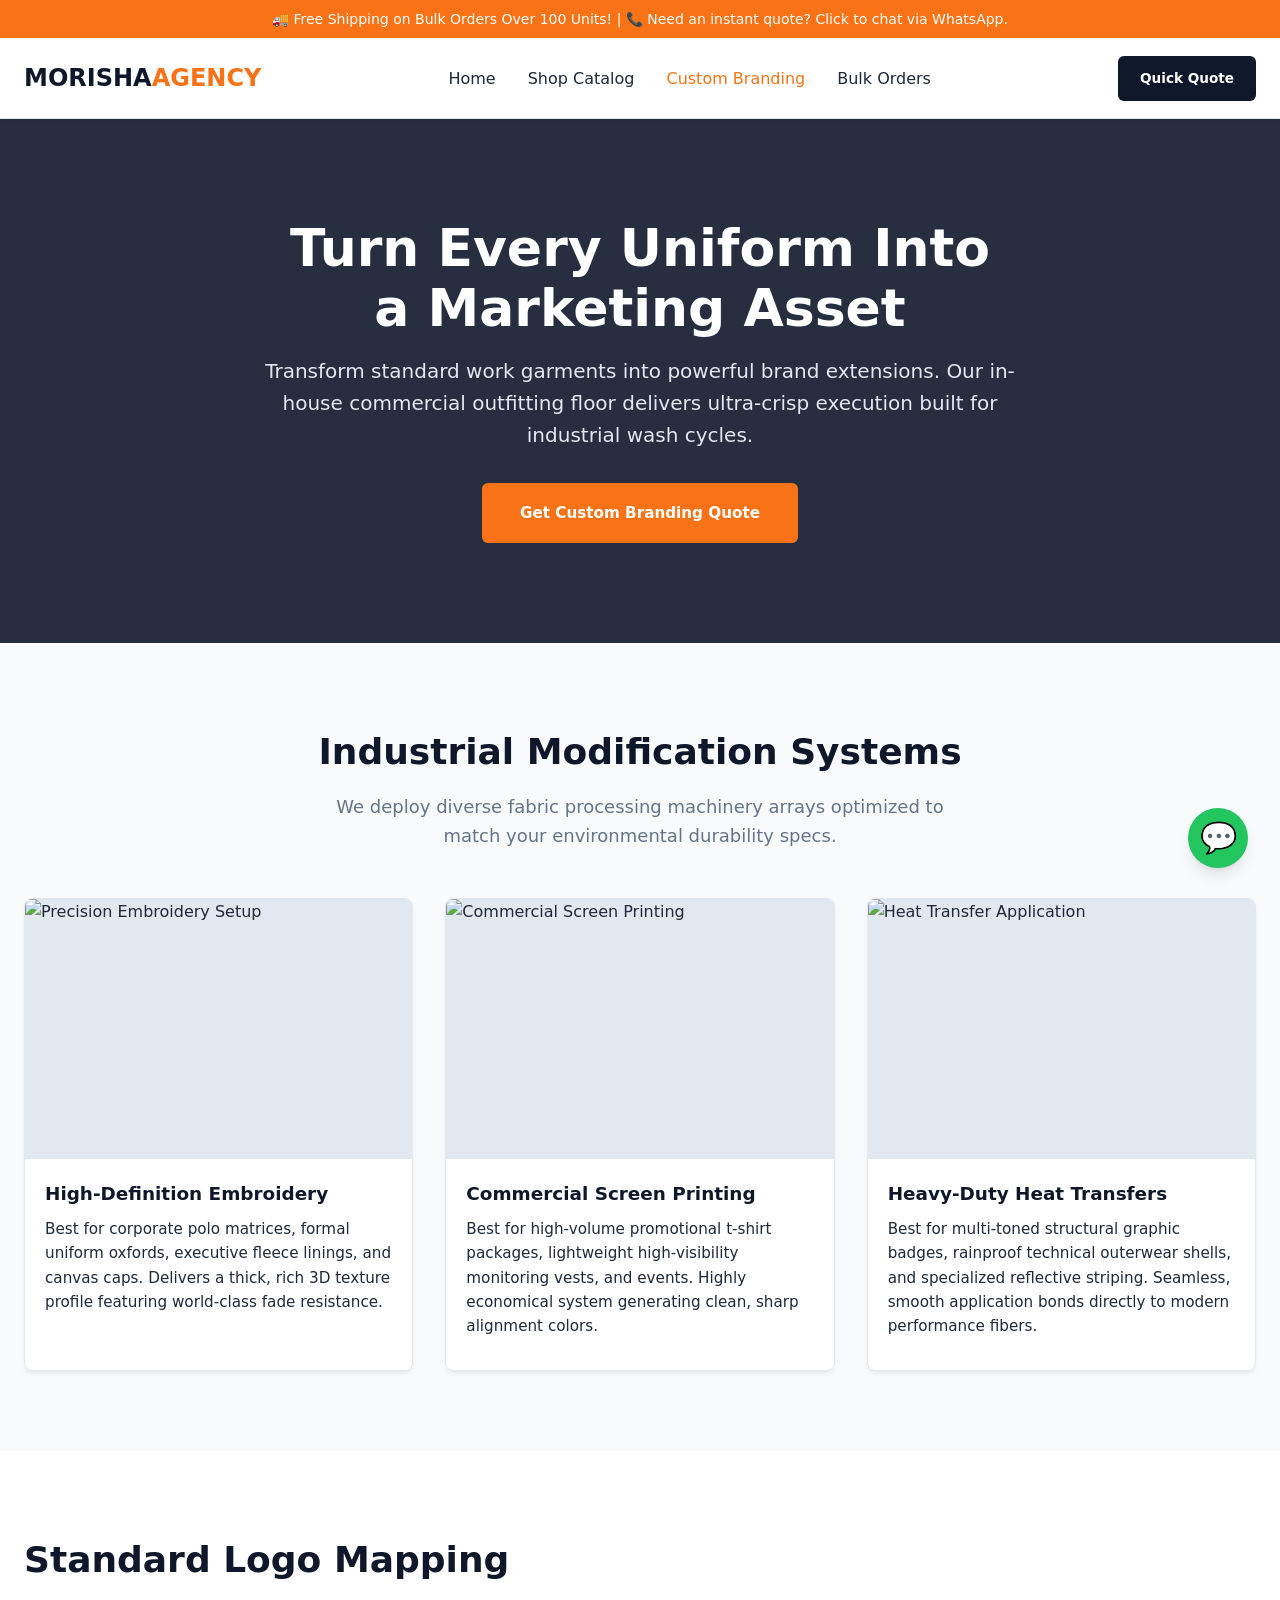
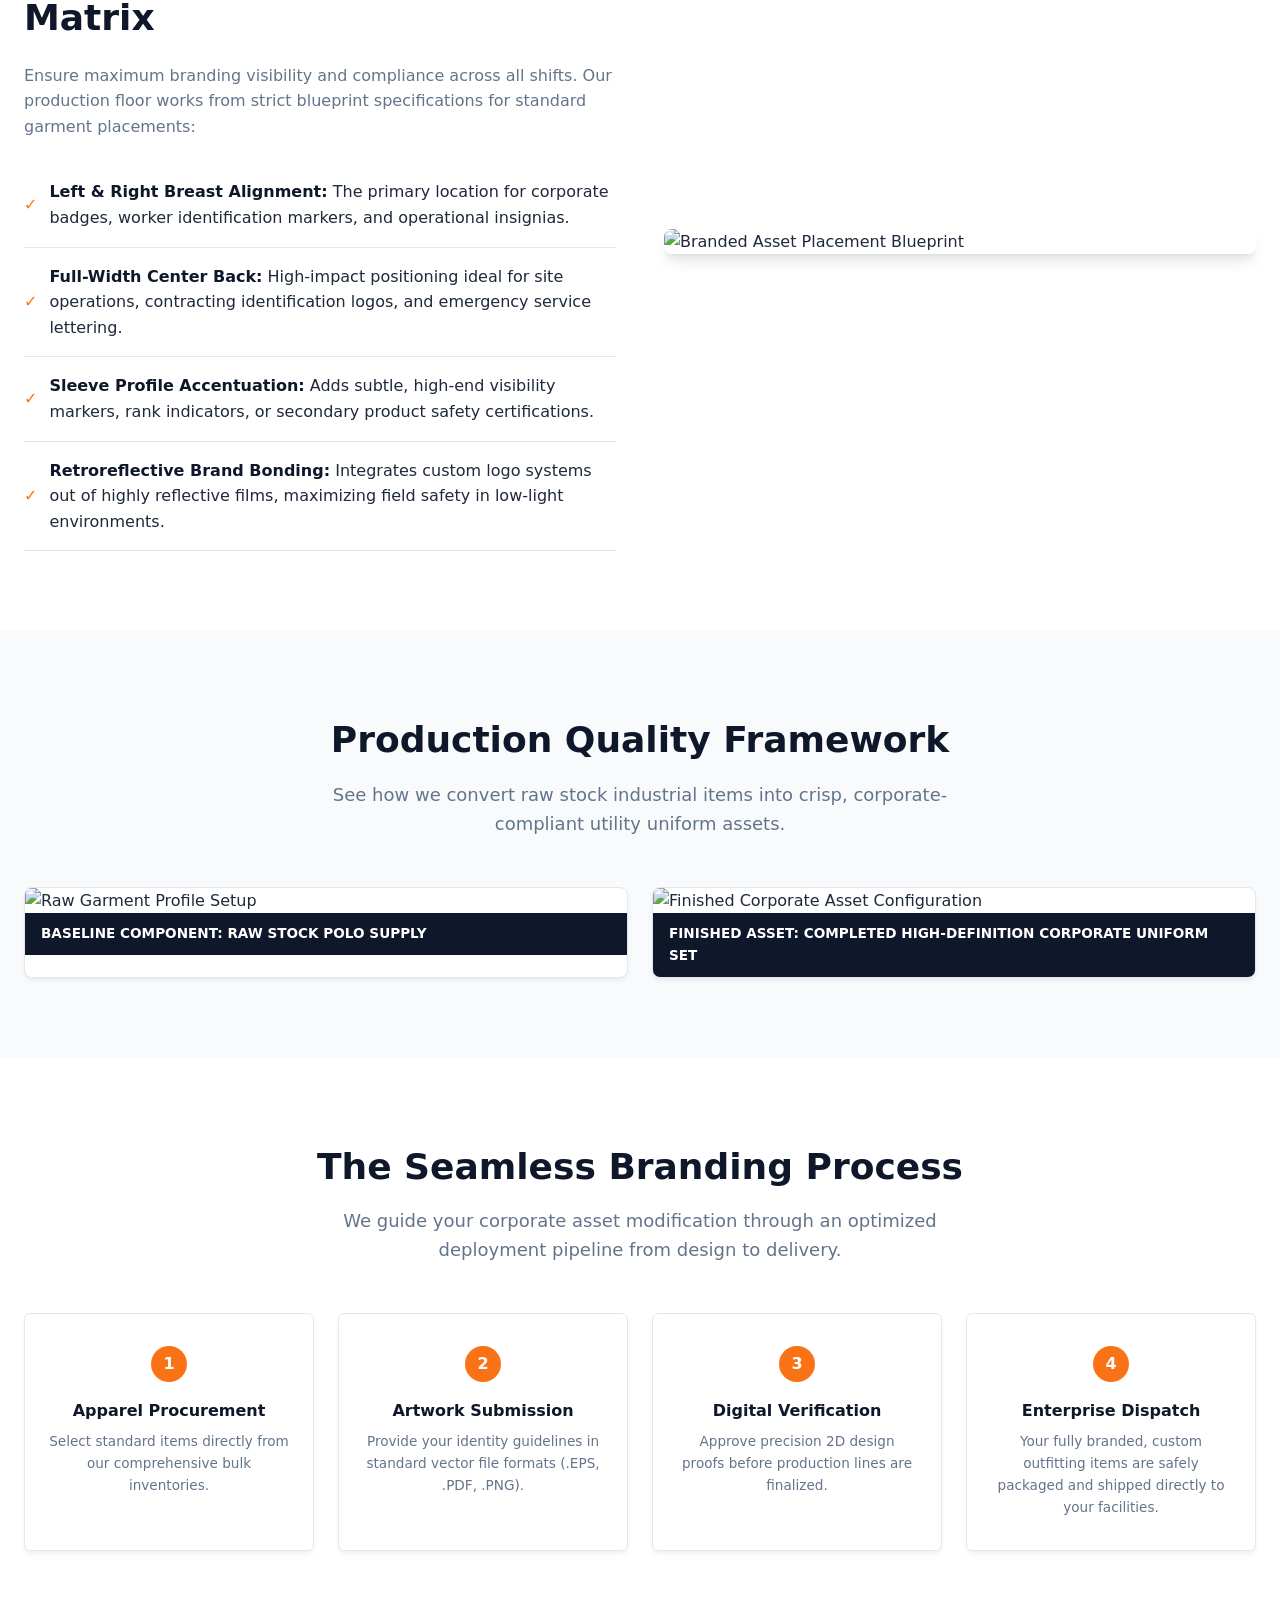
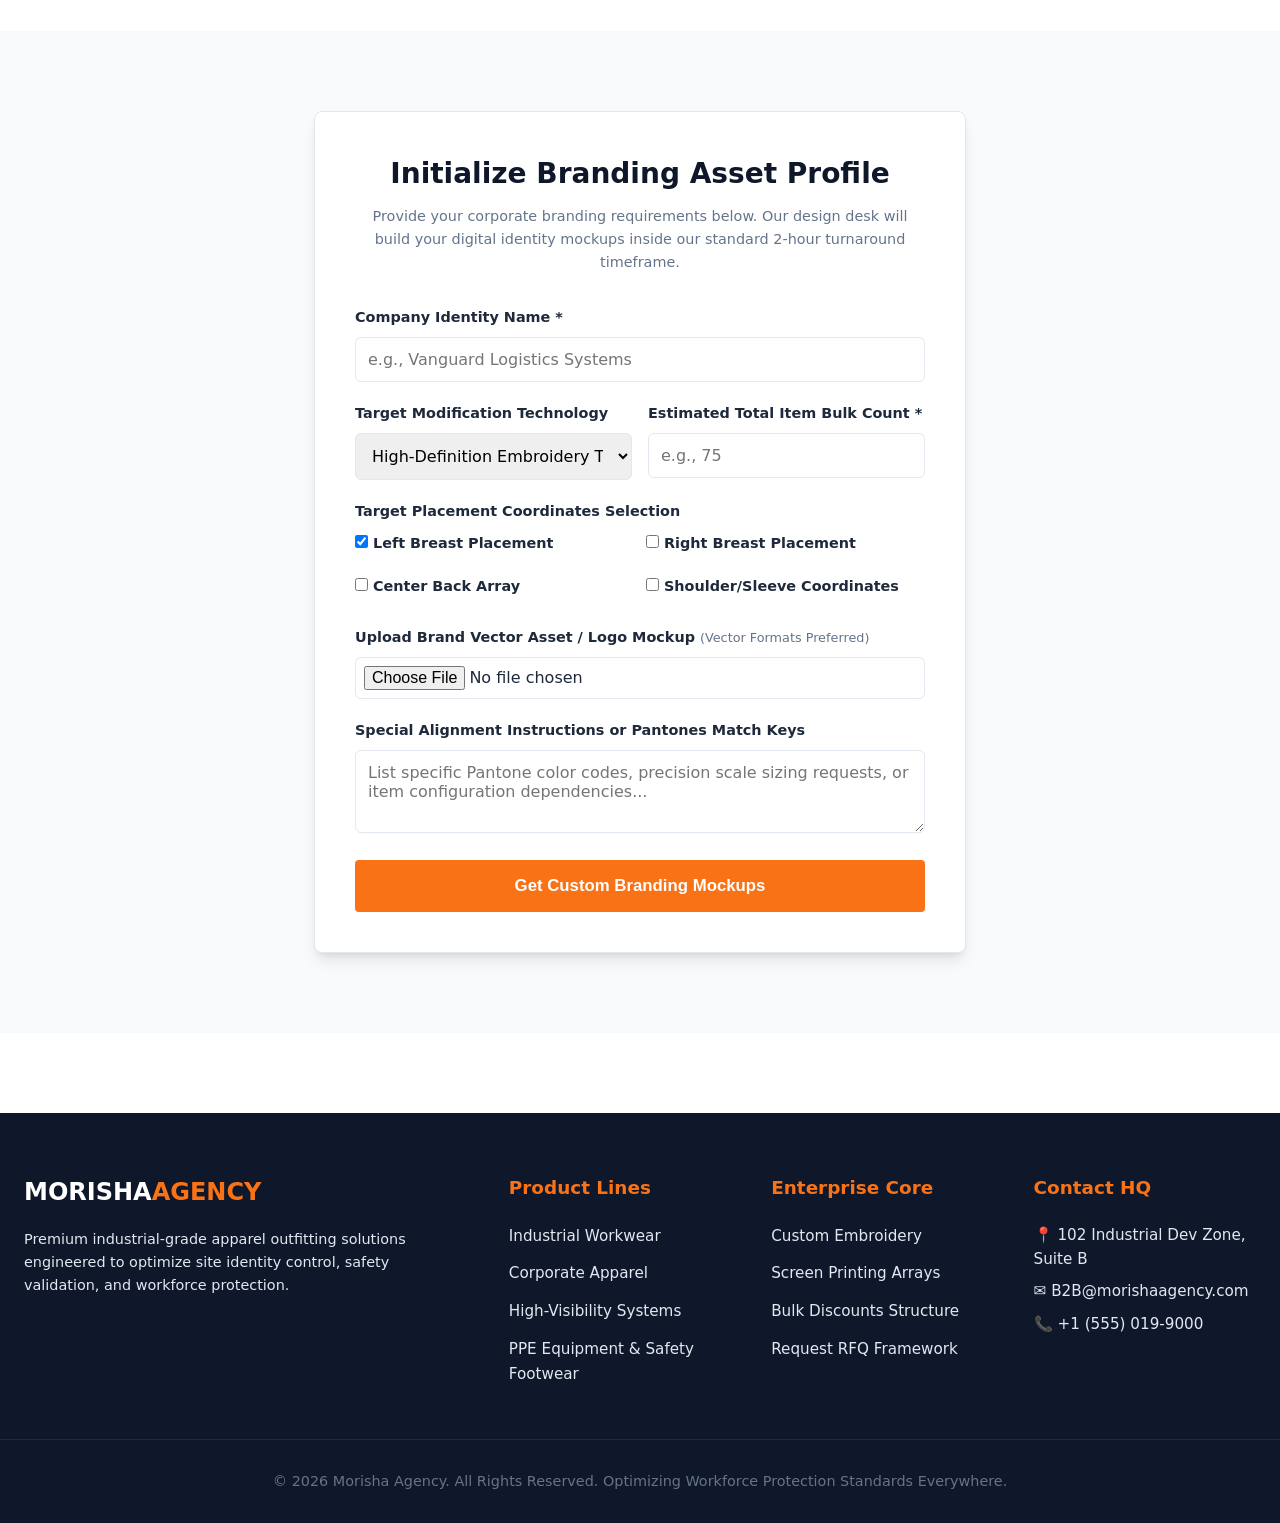
==== branding.html @ 315837c1 "first commit" ====
<!DOCTYPE html>
<html lang="en">
<head>
    <meta charset="UTF-8">
    <meta name="viewport" content="width=device-width, initial-scale=1.0">
    <title>Custom Corporate Branding & Embroidery | Morisha Agency</title>
    <!-- Link to the Master Stylesheet -->
    <link rel="stylesheet" href="style.css">
    <!-- Inline page-specific design layout extensions -->
    <style>
        .branding-hero {
            background: linear-gradient(rgba(15, 23, 42, 0.9), rgba(15, 23, 42, 0.9)), url('https://images.unsplash.com/photo-1618005182384-a83a8bd57fbe?q=80&w=1200') no-repeat center center/cover;
            color: var(--white);
            padding: 100px 0;
            text-align: center;
        }
        .process-flow {
            display: grid;
            grid-template-columns: repeat(4, 1fr);
            gap: 24px;
            margin-top: 40px;
            position: relative;
        }
        .process-step {
            background: var(--white);
            border: 1px solid var(--border-gray);
            padding: 32px 24px;
            border-radius: 6px;
            text-align: center;
            box-shadow: var(--shadow);
            position: relative;
        }
        .step-number {
            background-color: var(--orange);
            color: var(--white);
            width: 36px;
            height: 36px;
            border-radius: 50%;
            display: inline-flex;
            align-items: center;
            justify-content: center;
            font-weight: 700;
            margin-bottom: 16px;
        }
        .placement-grid {
            display: grid;
            grid-template-columns: 1fr 1fr;
            gap: 48px;
            align-items: center;
        }
        .placement-list {
            list-style: none;
        }
        .placement-list li {
            padding: 16px 0;
            border-bottom: 1px solid var(--border-gray);
            display: flex;
            align-items: center;
            gap: 12px;
        }
        .placement-list strong {
            color: var(--navy);
        }
        .check-icon {
            color: var(--orange);
            font-weight: bold;
        }
        .portfolio-grid {
            display: grid;
            grid-template-columns: repeat(2, 1fr);
            gap: 24px;
        }
        .portfolio-item {
            border: 1px solid var(--border-gray);
            border-radius: 8px;
            overflow: hidden;
            background: var(--white);
            box-shadow: var(--shadow);
        }
        .portfolio-label {
            background-color: var(--navy);
            color: var(--white);
            padding: 10px 16px;
            font-size: 0.85rem;
            font-weight: 600;
            text-transform: uppercase;
        }
        @media (max-width: 968px) {
            .process-flow { grid-template-columns: repeat(2, 1fr); }
            .placement-grid { grid-template-columns: 1fr; gap: 32px; }
            .portfolio-grid { grid-template-columns: 1fr; }
        }
        @media (max-width: 640px) {
            .process-flow { grid-template-columns: 1fr; }
        }
    </style>
</head>
<body>

    <!-- Global Announcement Banner -->
    <div class="announcement-bar">
        🚚 Free Shipping on Bulk Orders Over 100 Units! | 📞 Need an instant quote? Click to chat via WhatsApp.
    </div>

    <!-- Global Sticky Navigation Header -->
    <header class="main-header">
        <div class="container header-container">
            <a href="index.html" class="logo">MORISHA<span>AGENCY</span></a>
            <nav>
                <ul class="nav-links">
                    <li><a href="index.html">Home</a></li>
                    <li><a href="shop.html">Shop Catalog</a></li>
                    <li><a href="branding.html" class="active">Custom Branding</a></li>
                    <li><a href="contact.html">Bulk Orders</a></li>
                </ul>
            </nav>
            <div class="header-actions">
                <a href="contact.html" class="btn btn-primary" style="padding: 10px 20px; font-size: 0.85rem;">Quick Quote</a>
            </div>
        </div>
    </header>

    <!-- Hero Showcase Block -->
    <section class="branding-hero">
        <div class="container" style="max-width: 800px;">
            <h1 style="font-size: 3.25rem; font-weight: 800; line-height: 1.15; margin-bottom: 16px;">Turn Every Uniform Into a Marketing Asset</h1>
            <p style="font-size: 1.25rem; color: var(--border-gray); margin-bottom: 32px;">Transform standard work garments into powerful brand extensions. Our in-house commercial outfitting floor delivers ultra-crisp execution built for industrial wash cycles.</p>
            <a href="#branding-form-section" class="btn btn-accent" style="padding: 16px 36px;">Get Custom Branding Quote</a>
        </div>
    </section>

    <!-- Core Technologies Overview -->
    <section class="section-padding" style="background-color: var(--light-gray);">
        <div class="container">
            <h2 class="section-title">Industrial Modification Systems</h2>
            <p class="section-subtitle">We deploy diverse fabric processing machinery arrays optimized to match your environmental durability specs.</p>
            
            <div class="grid-3">
                <!-- System 1: Embroidery -->
                <div class="card">
                    <div class="card-img"><img src="https://images.unsplash.com/photo-1613243555988-441166d4d6fd?q=80&w=400" alt="Precision Embroidery Setup"></div>
                    <div class="card-body">
                        <h3 class="card-title">High-Definition Embroidery</h3>
                        <p class="card-meta" style="font-size: 0.95rem; line-height: 1.6; color: var(--text-dark);">Best for corporate polo matrices, formal uniform oxfords, executive fleece linings, and canvas caps. Delivers a thick, rich 3D texture profile featuring world-class fade resistance.</p>
                    </div>
                </div>

                <!-- System 2: Screen Printing -->
                <div class="card">
                    <div class="card-img"><img src="https://images.unsplash.com/photo-1562157873-818bc0726f68?q=80&w=400" alt="Commercial Screen Printing"></div>
                    <div class="card-body">
                        <h3 class="card-title">Commercial Screen Printing</h3>
                        <p class="card-meta" style="font-size: 0.95rem; line-height: 1.6; color: var(--text-dark);">Best for high-volume promotional t-shirt packages, lightweight high-visibility monitoring vests, and events. Highly economical system generating clean, sharp alignment colors.</p>
                    </div>
                </div>

                <!-- System 3: Heat Transfer -->
                <div class="card">
                    <div class="card-img"><img src="https://images.unsplash.com/photo-1504307651254-35680f356dfd?q=80&w=400" alt="Heat Transfer Application"></div>
                    <div class="card-body">
                        <h3 class="card-title">Heavy-Duty Heat Transfers</h3>
                        <p class="card-meta" style="font-size: 0.95rem; line-height: 1.6; color: var(--text-dark);">Best for multi-toned structural graphic badges, rainproof technical outerwear shells, and specialized reflective striping. Seamless, smooth application bonds directly to modern performance fibers.</p>
                    </div>
                </div>
            </div>
        </div>
    </section>

    <!-- Mapping Placement & Configurations Section -->
    <section class="section-padding">
        <div class="container placement-grid">
            <div>
                <h2 class="section-title" style="text-align: left; margin-bottom: 16px;">Standard Logo Mapping Matrix</h2>
                <p style="color: var(--text-muted); margin-bottom: 24px;">Ensure maximum branding visibility and compliance across all shifts. Our production floor works from strict blueprint specifications for standard garment placements:</p>
                <ul class="placement-list">
                    <li><span class="check-icon">✓</span> <div><strong>Left & Right Breast Alignment:</strong> The primary location for corporate badges, worker identification markers, and operational insignias.</div></li>
                    <li><span class="check-icon">✓</span> <div><strong>Full-Width Center Back:</strong> High-impact positioning ideal for site operations, contracting identification logos, and emergency service lettering.</div></li>
                    <li><span class="check-icon">✓</span> <div><strong>Sleeve Profile Accentuation:</strong> Adds subtle, high-end visibility markers, rank indicators, or secondary product safety certifications.</div></li>
                    <li><span class="check-icon">✓</span> <div><strong>Retroreflective Brand Bonding:</strong> Integrates custom logo systems out of highly reflective films, maximizing field safety in low-light environments.</div></li>
                </ul>
            </div>
            <div>
                <img src="https://images.unsplash.com/photo-1581092160607-ee22621dd758?q=80&w=600" alt="Branded Asset Placement Blueprint" style="border-radius: 8px; box-shadow: var(--shadow-lg);">
            </div>
        </div>
    </section>

    <!-- Before & After Quality Proof Section -->
    <section class="section-padding" style="background-color: var(--light-gray);">
        <div class="container">
            <h2 class="section-title">Production Quality Framework</h2>
            <p class="section-subtitle">See how we convert raw stock industrial items into crisp, corporate-compliant utility uniform assets.</p>
            
            <div class="portfolio-grid">
                <!-- Asset Set 1 -->
                <div class="portfolio-item">
                    <img src="https://images.unsplash.com/photo-1581655353564-df123a1eb820?q=80&w=600" alt="Raw Garment Profile Setup">
                    <div class="portfolio-label">Baseline Component: Raw Stock Polo Supply</div>
                </div>
                <!-- Asset Set 2 -->
                <div class="portfolio-item">
                    <img src="https://images.unsplash.com/photo-1486406146926-c627a92ad1ab?q=80&w=600" alt="Finished Corporate Asset Configuration">
                    <div class="portfolio-label">Finished Asset: Completed High-Definition Corporate Uniform Set</div>
                </div>
            </div>
        </div>
    </section>

    <!-- Interactive Linear Processing Roadmap Section -->
    <section class="section-padding">
        <div class="container">
            <h2 class="section-title">The Seamless Branding Process</h2>
            <p class="section-subtitle">We guide your corporate asset modification through an optimized deployment pipeline from design to delivery.</p>
            
            <div class="process-flow">
                <div class="process-step">
                    <div class="step-number">1</div>
                    <h4 style="color: var(--navy); margin-bottom: 8px; font-weight:700;">Apparel Procurement</h4>
                    <p style="font-size:0.85rem; color: var(--text-muted);">Select standard items directly from our comprehensive bulk inventories.</p>
                </div>
                <div class="process-step">
                    <div class="step-number">2</div>
                    <h4 style="color: var(--navy); margin-bottom: 8px; font-weight:700;">Artwork Submission</h4>
                    <p style="font-size:0.85rem; color: var(--text-muted);">Provide your identity guidelines in standard vector file formats (.EPS, .PDF, .PNG).</p>
                </div>
                <div class="process-step">
                    <div class="step-number">3</div>
                    <h4 style="color: var(--navy); margin-bottom: 8px; font-weight:700;">Digital Verification</h4>
                    <p style="font-size:0.85rem; color: var(--text-muted);">Approve precision 2D design proofs before production lines are finalized.</p>
                </div>
                <div class="process-step">
                    <div class="step-number">4</div>
                    <h4 style="color: var(--navy); margin-bottom: 8px; font-weight:700;">Enterprise Dispatch</h4>
                    <p style="font-size:0.85rem; color: var(--text-muted);">Your fully branded, custom outfitting items are safely packaged and shipped directly to your facilities.</p>
                </div>
            </div>
        </div>
    </section>

    <!-- Dedicated Graphics Inbound Form Component Block -->
    <section class="section-padding" id="branding-form-section" style="background-color: var(--light-gray);">
        <div class="container" style="max-width: 700px;">
            <div class="form-card">
                <h2 style="font-size: 1.75rem; color: var(--navy); font-weight: 700; text-align: center; margin-bottom: 8px;">Initialize Branding Asset Profile</h2>
                <p style="color: var(--text-muted); text-align: center; font-size: 0.9rem; margin-bottom: 32px;">Provide your corporate branding requirements below. Our design desk will build your digital identity mockups inside our standard 2-hour turnaround timeframe.</p>
                
                <form action="#" method="POST" onsubmit="event.preventDefault(); alert('Graphics Profile Initialized successfully. Digital layout mockups will arrive via email within 2 hours.');">
                    <div class="form-group">
                        <label>Company Identity Name *</label>
                        <input type="text" class="form-control" placeholder="e.g., Vanguard Logistics Systems" required>
                    </div>
                    
                    <div class="grid-2" style="gap: 16px;">
                        <div class="form-group">
                            <label>Target Modification Technology</label>
                            <select class="form-control">
                                <option>High-Definition Embroidery Threading</option>
                                <option>Commercial Ink Silkscreen Arrays</option>
                                <option>Heavy-Duty Heat Transfer Film Sheets</option>
                                <option>Not Sure - Request Expert Asset Review</option>
                            </select>
                        </div>
                        <div class="form-group">
                            <label>Estimated Total Item Bulk Count *</label>
                            <input type="number" class="form-control" placeholder="e.g., 75" min="10" required>
                        </div>
                    </div>

                    <div class="form-group">
                        <label>Target Placement Coordinates Selection</label>
                        <div class="checkbox-grid" style="margin-top: 8px;">
                            <label><input type="checkbox" checked> Left Breast Placement</label>
                            <label><input type="checkbox"> Right Breast Placement</label>
                            <label><input type="checkbox"> Center Back Array</label>
                            <label><input type="checkbox"> Shoulder/Sleeve Coordinates</label>
                        </div>
                    </div>

                    <div class="form-group">
                        <label>Upload Brand Vector Asset / Logo Mockup <span style="font-weight:normal; color: var(--text-muted); font-size: 0.8rem;">(Vector Formats Preferred)</span></label>
                        <input type="file" class="form-control" style="background-color: var(--white); padding: 8px;">
                    </div>

                    <div class="form-group">
                        <label>Special Alignment Instructions or Pantones Match Keys</label>
                        <textarea class="form-control" rows="3" placeholder="List specific Pantone color codes, precision scale sizing requests, or item configuration dependencies..."></textarea>
                    </div>

                    <button type="submit" class="btn btn-accent" style="width: 100%; border-radius: 4px; font-size: 1.05rem; font-weight: 700;">Get Custom Branding Mockups</button>
                </form>
            </div>
        </div>
    </section>

    <!-- Global Floating WhatsApp Widget -->
    <a href="https://wa.me/15550199000?text=Hi%20Morisha%20Agency,%20I'd%20like%20to%20request%20a%20workwear%20quote." class="whatsapp-float" target="_blank" aria-label="Chat on WhatsApp">
        💬
    </a>

    <!-- Global Structural Footer -->
    <footer class="main-footer">
        <div class="container footer-grid">
            <div class="footer-col">
                <a href="#" class="logo" style="color: var(--white); margin-bottom: 16px; display: inline-block;">MORISHA<span>AGENCY</span></a>
                <p style="color: var(--border-gray); font-size: 0.9rem;">Premium industrial-grade apparel outfitting solutions engineered to optimize site identity control, safety validation, and workforce protection.</p>
            </div>
            <div class="footer-col">
                <h4>Product Lines</h4>
                <ul>
                    <li><a href="shop.html">Industrial Workwear</a></li>
                    <li><a href="shop.html">Corporate Apparel</a></li>
                    <li><a href="shop.html">High-Visibility Systems</a></li>
                    <li><a href="shop.html">PPE Equipment & Safety Footwear</a></li>
                </ul>
            </div>
            <div class="footer-col">
                <h4>Enterprise Core</h4>
                <ul>
                    <li><a href="branding.html">Custom Embroidery</a></li>
                    <li><a href="branding.html">Screen Printing Arrays</a></li>
                    <li><a href="contact.html">Bulk Discounts Structure</a></li>
                    <li><a href="contact.html">Request RFQ Framework</a></li>
                </ul>
            </div>
            <div class="footer-col">
                <h4>Contact HQ</h4>
                <p style="color: var(--border-gray); font-size: 0.95rem; margin-bottom: 8px;">📍 102 Industrial Dev Zone, Suite B</p>
                <p style="color: var(--border-gray); font-size: 0.95rem; margin-bottom: 8px;">✉️ B2B@morishaagency.com</p>
                <p style="color: var(--border-gray); font-size: 0.95rem;">📞 +1 (555) 019-9000</p>
            </div>
        </div>
        <div class="container footer-bottom">
            <p>&copy; 2026 Morisha Agency. All Rights Reserved. Optimizing Workforce Protection Standards Everywhere.</p>
        </div>
    </footer>

</body>
</html>
---- style.css ----
/* ==========================================================================
   MORISHA AGENCY - MASTER STYLESHEET (CSS VARIABLES & GLOBAL RESETS)
   ========================================================================== */
:root {
    --navy: #0F172A;
    --orange: #F97316;
    --orange-hover: #EA580C;
    --white: #FFFFFF;
    --light-gray: #F8FAFC;
    --border-gray: #E2E8F0;
    --text-dark: #1E293B;
    --text-muted: #64748B;
    --font-stack: 'Inter', system-ui, -apple-system, BlinkMacSystemFont, sans-serif;
    --transition: all 0.3s ease;
    --shadow: 0 4px 6px -1px rgb(0 0 0 / 0.05), 0 2px 4px -2px rgb(0 0 0 / 0.05);
    --shadow-lg: 0 10px 15px -3px rgb(0 0 0 / 0.1), 0 4px 6px -4px rgb(0 0 0 / 0.1);
}

* {
    margin: 0;
    padding: 0;
    box-sizing: border-box;
}

body {
    font-family: var(--font-stack);
    background-color: var(--white);
    color: var(--text-dark);
    line-height: 1.6;
}

a {
    text-decoration: none;
    color: inherit;
    transition: var(--transition);
}

img {
    max-width: 100%;
    height: auto;
    display: block;
}

/* ==========================================================================
   LAYOUT & UTILITIES
   ========================================================================== */
.container {
    width: 100%;
    max-width: 1280px;
    margin: 0 auto;
    padding: 0 24px;
}

.section-padding {
    padding: 80px 0;
}

.grid-2 { display: grid; grid-template-columns: repeat(2, 1fr); gap: 32px; }
.grid-3 { display: grid; grid-template-columns: repeat(3, 1fr); gap: 32px; }
.grid-4 { display: grid; grid-template-columns: repeat(4, 1fr); gap: 24px; }

@media (max-width: 968px) {
    .grid-3, .grid-4 { grid-template-columns: repeat(2, 1fr); }
    .grid-2 { grid-template-columns: 1fr; }
}
@media (max-width: 640px) {
    .grid-2, .grid-3, .grid-4 { grid-template-columns: 1fr; }
}

/* Typography */
.section-title {
    font-size: 2.25rem;
    color: var(--navy);
    font-weight: 700;
    margin-bottom: 12px;
    text-align: center;
}
.section-subtitle {
    font-size: 1.125rem;
    color: var(--text-muted);
    text-align: center;
    max-width: 640px;
    margin: 0 auto 48px auto;
}

/* Buttons */
.btn {
    display: inline-flex;
    align-items: center;
    justify-content: center;
    padding: 14px 28px;
    font-weight: 600;
    border-radius: 6px;
    cursor: pointer;
    transition: var(--transition);
    border: 2px solid transparent;
    font-size: 0.95rem;
}
.btn-primary {
    background-color: var(--navy);
    color: var(--white);
}
.btn-primary:hover {
    background-color: var(--orange);
}
.btn-accent {
    background-color: var(--orange);
    color: var(--white);
}
.btn-accent:hover {
    background-color: var(--orange-hover);
}
.btn-outline {
    border-color: var(--navy);
    color: var(--navy);
    background: transparent;
}
.btn-outline:hover {
    background-color: var(--navy);
    color: var(--white);
}
.btn-whatsapp {
    background-color: #22C55E;
    color: var(--white);
    width: 100%;
}
.btn-whatsapp:hover {
    background-color: #16A34A;
}

/* ==========================================================================
   GLOBAL HEADER & ANNOUNCEMENT BAR
   ========================================================================== */
.announcement-bar {
    background-color: var(--orange);
    color: var(--white);
    text-align: center;
    padding: 8px 16px;
    font-size: 0.875rem;
    font-weight: 500;
}
.main-header {
    background: var(--white);
    border-bottom: 1px solid var(--border-gray);
    position: sticky;
    top: 0;
    z-index: 1000;
    box-shadow: var(--shadow);
}
.header-container {
    display: flex;
    align-items: center;
    justify-content: space-between;
    height: 80px;
}
.logo {
    font-size: 1.5rem;
    font-weight: 800;
    color: var(--navy);
}
.logo span { color: var(--orange); }
.nav-links {
    display: flex;
    gap: 32px;
    list-style: none;
}
.nav-links a {
    font-weight: 500;
    color: var(--text-dark);
}
.nav-links a:hover, .nav-links a.active {
    color: var(--orange);
}
.header-actions {
    display: flex;
    align-items: center;
    gap: 16px;
}

/* ==========================================================================
   HOMEPAGE SPECIFIC COMPONENTS
   ========================================================================== */
.hero {
    background: linear-gradient(rgba(15, 23, 42, 0.85), rgba(15, 23, 42, 0.85)), url('https://images.unsplash.com/photo-1504307651254-35680f356dfd?q=80&w=1200') no-repeat center center/cover;
    color: var(--white);
    padding: 120px 0;
}
.hero-content { max-width: 700px; }
.hero h1 { font-size: 3.5rem; line-height: 1.15; margin-bottom: 20px; font-weight: 800; }
.hero p { font-size: 1.25rem; margin-bottom: 32px; color: var(--border-gray); }
.hero-ctas { display: flex; gap: 16px; }

.trust-bar { background-color: var(--light-gray); border-bottom: 1px solid var(--border-gray); padding: 24px 0; }
.trust-container { display: flex; justify-content: space-between; flex-wrap: wrap; gap: 24px; }
.trust-item { display: flex; align-items: center; gap: 12px; font-weight: 600; font-size: 0.95rem; }
.trust-item span { color: var(--orange); font-size: 1.25rem; }

/* Product/Category Cards */
.card {
    background: var(--white);
    border: 1px solid var(--border-gray);
    border-radius: 8px;
    overflow: hidden;
    transition: var(--transition);
    box-shadow: var(--shadow);
}
.card:hover { transform: translateY(-4px); box-shadow: var(--shadow-lg); }
.card-img { height: 260px; background-color: #E2E8F0; position: relative; }
.card-img img { width: 100%; height: 100%; object-fit: cover; }
.card-body { padding: 20px; }
.card-title { font-size: 1.15rem; color: var(--navy); font-weight: 700; margin-bottom: 8px; }
.card-price { font-size: 1.25rem; font-weight: 700; color: var(--orange); margin-bottom: 16px; }
.card-meta { font-size: 0.85rem; color: var(--text-muted); margin-bottom: 12px; }

/* ==========================================================================
   SHOP INTERFACE
   ========================================================================== */
.shop-layout { display: flex; gap: 40px; margin-top: 40px; }
.sidebar { width: 280px; flex-shrink: 0; }
.shop-content { flex-grow: 1; }
.filter-group { border-bottom: 1px solid var(--border-gray); padding-bottom: 24px; margin-bottom: 24px; }
.filter-title { font-weight: 700; color: var(--navy); margin-bottom: 16px; font-size: 1.05rem; }
.filter-group label { display: flex; align-items: center; gap: 10px; margin-bottom: 12px; cursor: pointer; font-size: 0.95rem; }

/* ==========================================================================
   PRODUCT DETAILS
   ========================================================================== */
.p-gallery img { width: 100%; border-radius: 8px; border: 1px solid var(--border-gray); }
.p-details .price { font-size: 2rem; font-weight: 800; color: var(--orange); margin: 16px 0; }
.p-option-title { font-weight: 700; margin: 20px 0 10px 0; font-size: 0.95rem; }
.size-chips, .color-chips { display: flex; gap: 10px; flex-wrap: wrap; }
.chip { padding: 8px 16px; border: 1px solid var(--border-gray); border-radius: 4px; font-weight: 600; cursor: pointer; font-size: 0.875rem; }
.chip.active { border-color: var(--orange); background-color: rgba(249, 115, 22, 0.05); color: var(--orange); }

/* ==========================================================================
   FORMS & CONVERSIONS
   ========================================================================== */
.form-card { background: var(--white); border: 1px solid var(--border-gray); padding: 40px; border-radius: 8px; box-shadow: var(--shadow-lg); }
.form-group { margin-bottom: 20px; }
.form-group label { display: block; font-weight: 600; margin-bottom: 8px; font-size: 0.9rem; }
.form-control { width: 100%; padding: 12px; border: 1px solid var(--border-gray); border-radius: 6px; font-family: inherit; font-size: 1rem; }
.form-control:focus { outline: none; border-color: var(--orange); }
.checkbox-grid { display: grid; grid-template-columns: repeat(2, 1fr); gap: 12px; }

/* ==========================================================================
   STICKY FLOATING WHATSAPP
   ========================================================================== */
.whatsapp-float {
    position: fixed;
    bottom: 32px;
    right: 32px;
    background-color: #22C55E;
    color: white;
    width: 60px;
    height: 60px;
    border-radius: 50%;
    display: flex;
    align-items: center;
    justify-content: center;
    font-size: 30px;
    box-shadow: var(--shadow-lg);
    z-index: 9999;
    transition: var(--transition);
}
.whatsapp-float:hover { transform: scale(1.1); background-color: #16A34A; }

/* ==========================================================================
   FOOTER
   ========================================================================== */
.main-footer { background-color: var(--navy); color: var(--white); padding: 60px 0 30px 0; margin-top: 80px; }
.footer-grid { display: grid; grid-template-columns: 2fr repeat(3, 1fr); gap: 40px; margin-bottom: 40px; }
.footer-col h4 { font-size: 1.15rem; margin-bottom: 20px; font-weight: 700; color: var(--orange); }
.footer-col ul { list-style: none; }
.footer-col ul li { margin-bottom: 12px; }
.footer-col ul a { color: var(--border-gray); font-size: 0.95rem; }
.footer-col ul a:hover { color: var(--orange); }
.footer-bottom { border-top: 1px solid #1E293B; padding-top: 30px; text-align: center; color: var(--text-muted); font-size: 0.9rem; }

@media (max-width: 768px) {
    .footer-grid { grid-template-columns: 1fr; gap: 32px; }
}
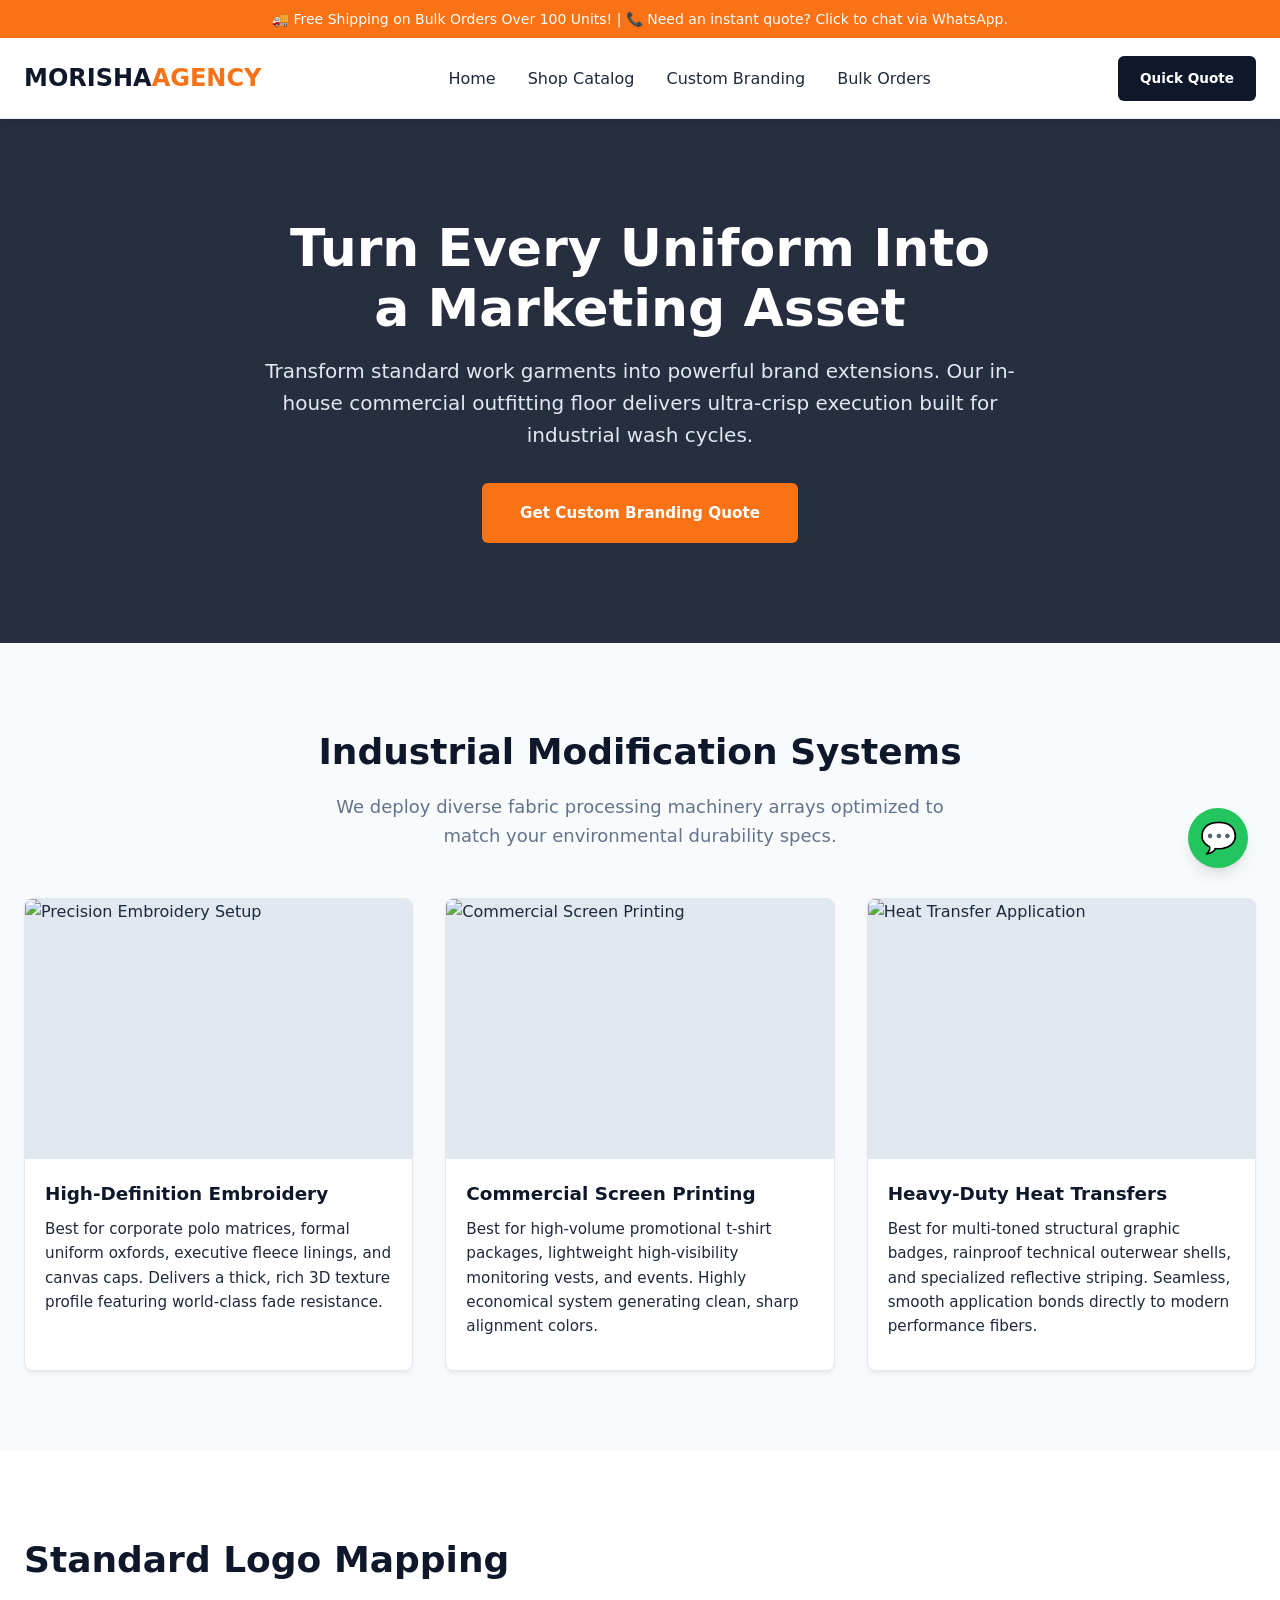
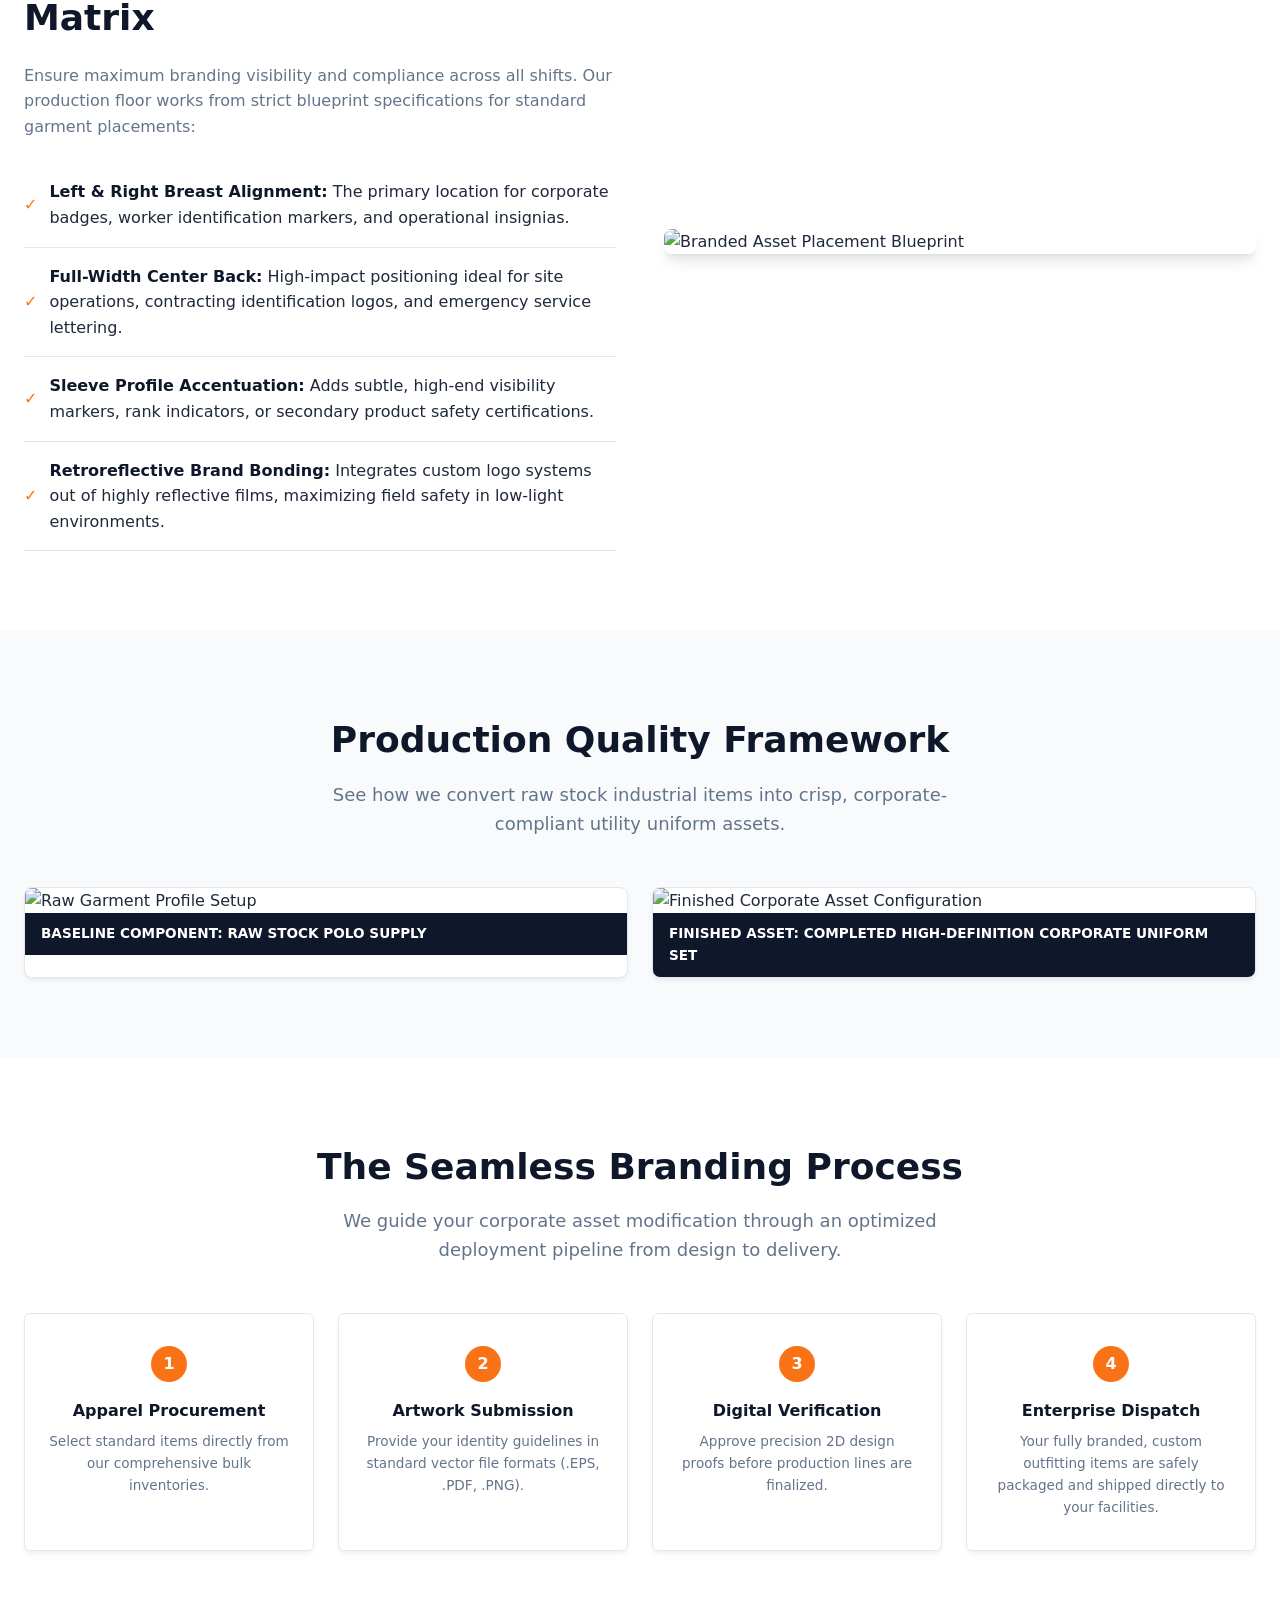
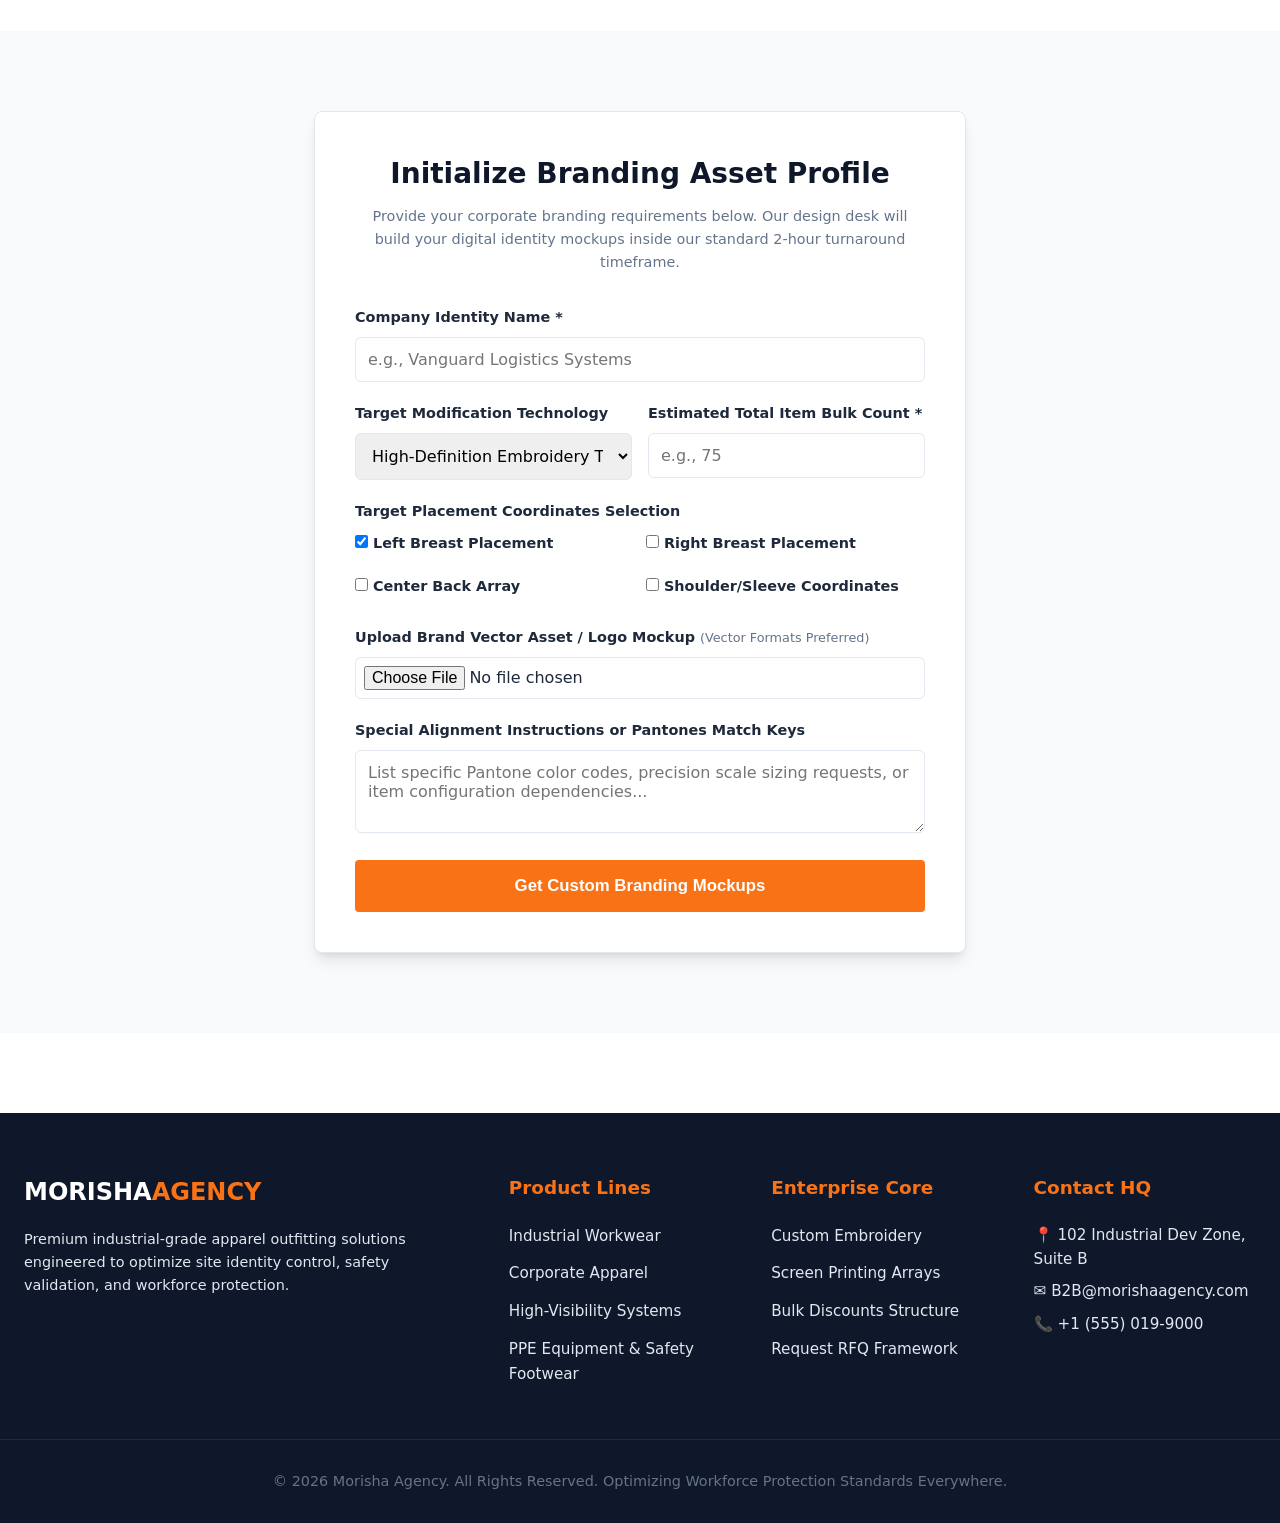
==== commit 9942ae3d: "second commit" ====
--- a/branding.html
+++ b/branding.html
@@ -103,22 +103,33 @@
     </div>
 
     <!-- Global Sticky Navigation Header -->
-    <header class="main-header">
-        <div class="container header-container">
-            <a href="index.html" class="logo">MORISHA<span>AGENCY</span></a>
-            <nav>
-                <ul class="nav-links">
-                    <li><a href="index.html">Home</a></li>
-                    <li><a href="shop.html">Shop Catalog</a></li>
-                    <li><a href="branding.html" class="active">Custom Branding</a></li>
-                    <li><a href="contact.html">Bulk Orders</a></li>
-                </ul>
-            </nav>
-            <div class="header-actions">
-                <a href="contact.html" class="btn btn-primary" style="padding: 10px 20px; font-size: 0.85rem;">Quick Quote</a>
-            </div>
-        </div>
-    </header>
+<header class="main-header">
+    <div class="container header-container">
+        <a href="index.html" class="logo">MORISHA<span>AGENCY</span></a>
+        
+        <!-- Interactive Hamburger Toggle Button -->
+        <button class="mobile-nav-toggle" aria-label="Toggle Navigation Menu">
+            <span class="bar"></span>
+            <span class="bar"></span>
+            <span class="bar"></span>
+        </button>
+
+        <nav>
+            <ul class="nav-links">
+                <li><a href="index.html">Home</a></li>
+                <li><a href="shop.html">Shop Catalog</a></li>
+                <li><a href="branding.html">Custom Branding</a></li>
+                <li><a href="contact.html">Bulk Orders</a></li>
+                <!-- Duplicate mobile action to keep layout clean -->
+                <li class="mobile-only"><a href="contact.html" class="btn btn-primary" style="text-align: center; color: white;">Quick Quote</a></li>
+            </ul>
+        </nav>
+        
+        <div class="header-actions">
+            <a href="contact.html" class="btn btn-primary" style="padding: 10px 20px; font-size: 0.85rem;">Quick Quote</a>
+        </div>
+    </div>
+</header>
 
     <!-- Hero Showcase Block -->
     <section class="branding-hero">
--- a/style.css
+++ b/style.css
@@ -278,4 +278,107 @@
 
 @media (max-width: 768px) {
     .footer-grid { grid-template-columns: 1fr; gap: 32px; }
+}
+
+/* ==========================================================================
+   RESPONSIVE NAVIGATION LAYOUT ENGINE
+   ========================================================================== */
+
+/* Base Header Layout Resets */
+.header-container {
+    display: flex;
+    align-items: center;
+    justify-content: space-between;
+    position: relative;
+}
+
+.mobile-nav-toggle {
+    display: none; /* Hidden on Desktop viewports */
+    flex-direction: column;
+    justify-content: space-between;
+    width: 30px;
+    height: 21px;
+    background: transparent;
+    border: none;
+    cursor: pointer;
+    padding: 0;
+    zIndex: 1001;
+}
+
+.mobile-nav-toggle .bar {
+    width: 100%;
+    height: 3px;
+    background-color: var(--navy);
+    border-radius: 2px;
+    transition: all 0.3s ease-in-out;
+}
+
+.mobile-only {
+    display: none;
+}
+
+/* Mobile Adaptive Media Query */
+@media (max-width: 768px) {
+    .mobile-nav-toggle {
+        display: flex; /* Activate toggle */
+    }
+
+    .header-actions {
+        display: none; /* Hide detached desktop action to avoid spacing layout clash */
+    }
+
+    .mobile-only {
+        display: block;
+        margin-top: 16px;
+    }
+
+    /* Transform navigation links into a mobile overlay panel */
+    .nav-links {
+        position: absolute;
+        top: 100%;
+        left: 0;
+        right: 0;
+        background-color: var(--white);
+        box-shadow: 0 10px 15px -3px rgba(0, 0, 0, 0.1);
+        border-top: 1px solid var(--border-gray);
+        flex-direction: column;
+        padding: 24px;
+        gap: 16px;
+        width: 100%;
+        max-height: 0;
+        overflow: hidden;
+        opacity: 0;
+        pointer-events: none;
+        transition: max-height 0.4s ease, opacity 0.3s ease;
+    }
+
+    /* Activated state triggered via Javascript engine */
+    .nav-links.mobile-active {
+        max-height: 400px;
+        opacity: 1;
+        pointer-events: auto;
+    }
+
+    .nav-links li {
+        width: 100%;
+    }
+
+    .nav-links li a {
+        display: block;
+        padding: 8px 0;
+        font-size: 1.1rem;
+    }
+
+    /* Animated Hamburger Icon Transform states */
+    .mobile-nav-toggle.open .bar:nth-child(1) {
+        transform: translateY(9px) rotate(45deg);
+        background-color: var(--orange);
+    }
+    .mobile-nav-toggle.open .bar:nth-child(2) {
+        opacity: 0;
+    }
+    .mobile-nav-toggle.open .bar:nth-child(3) {
+        transform: translateY(-9px) rotate(-45deg);
+        background-color: var(--orange);
+    }
 }
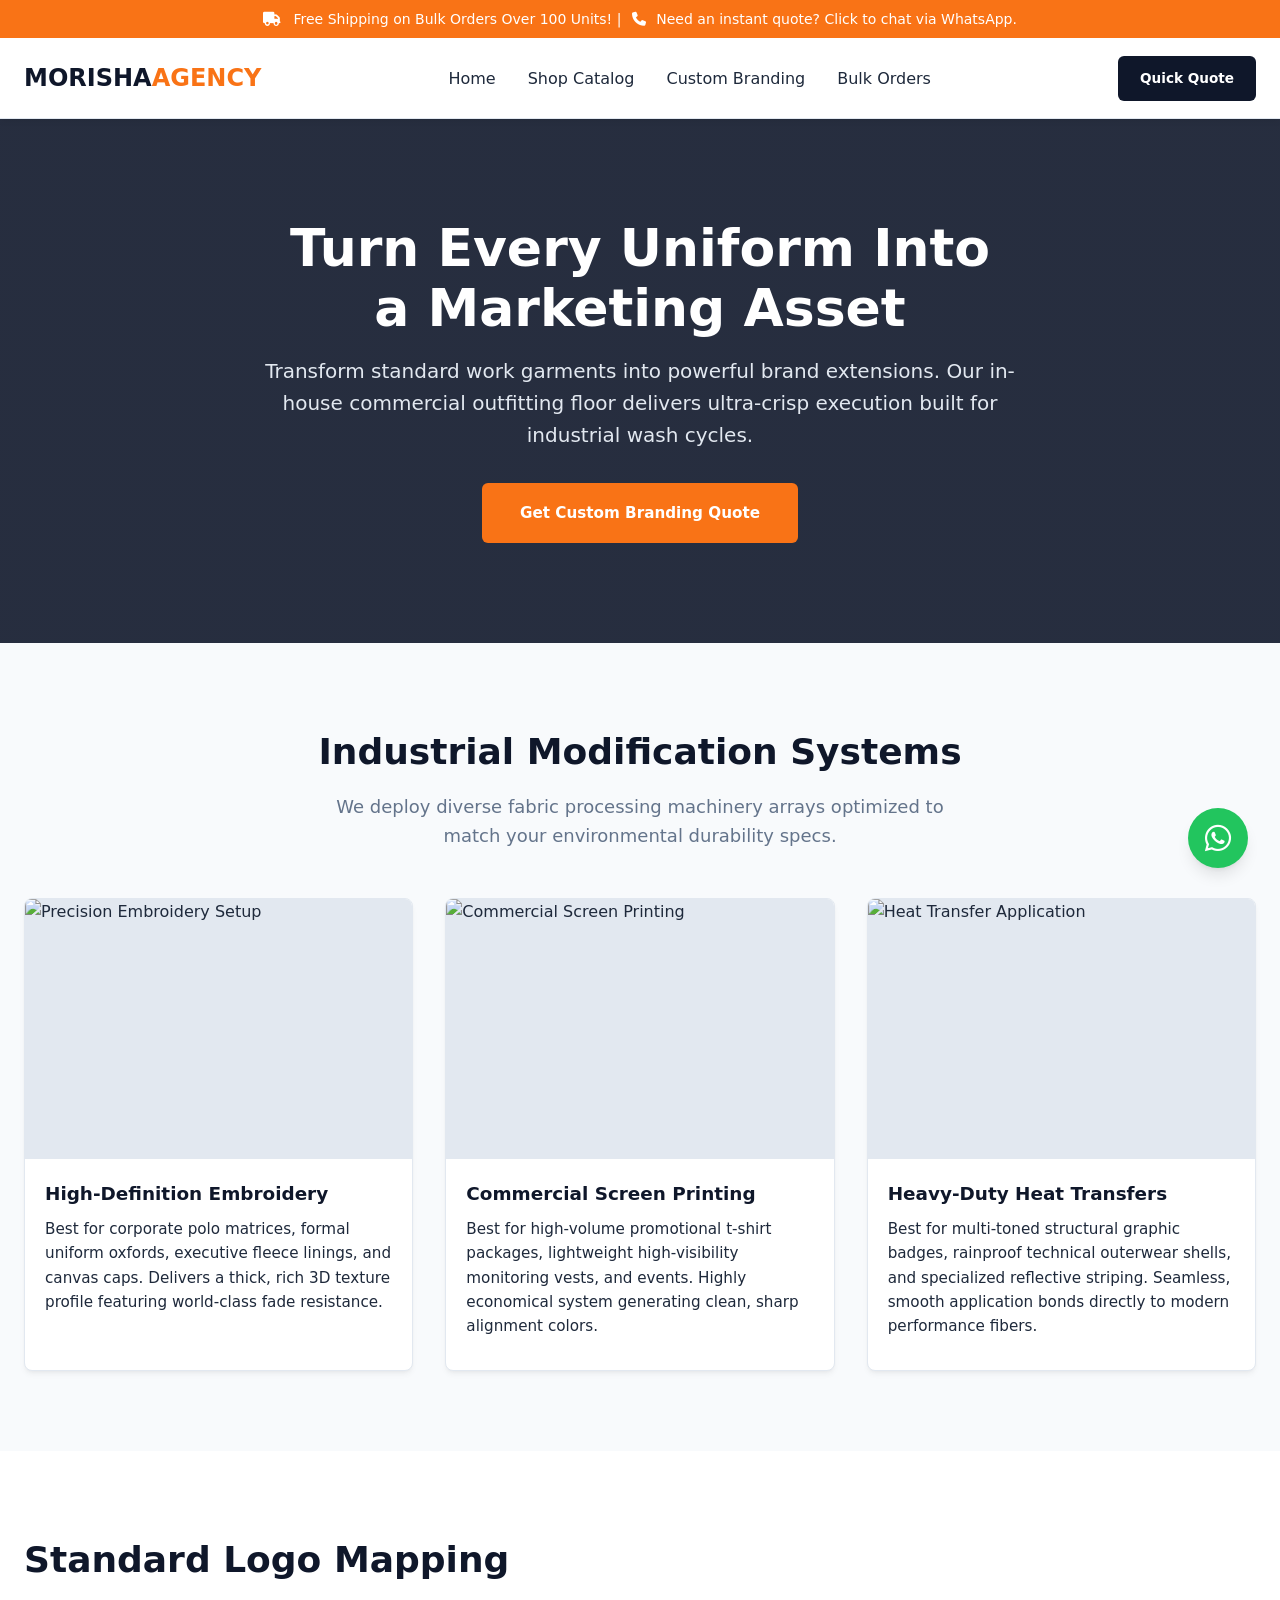
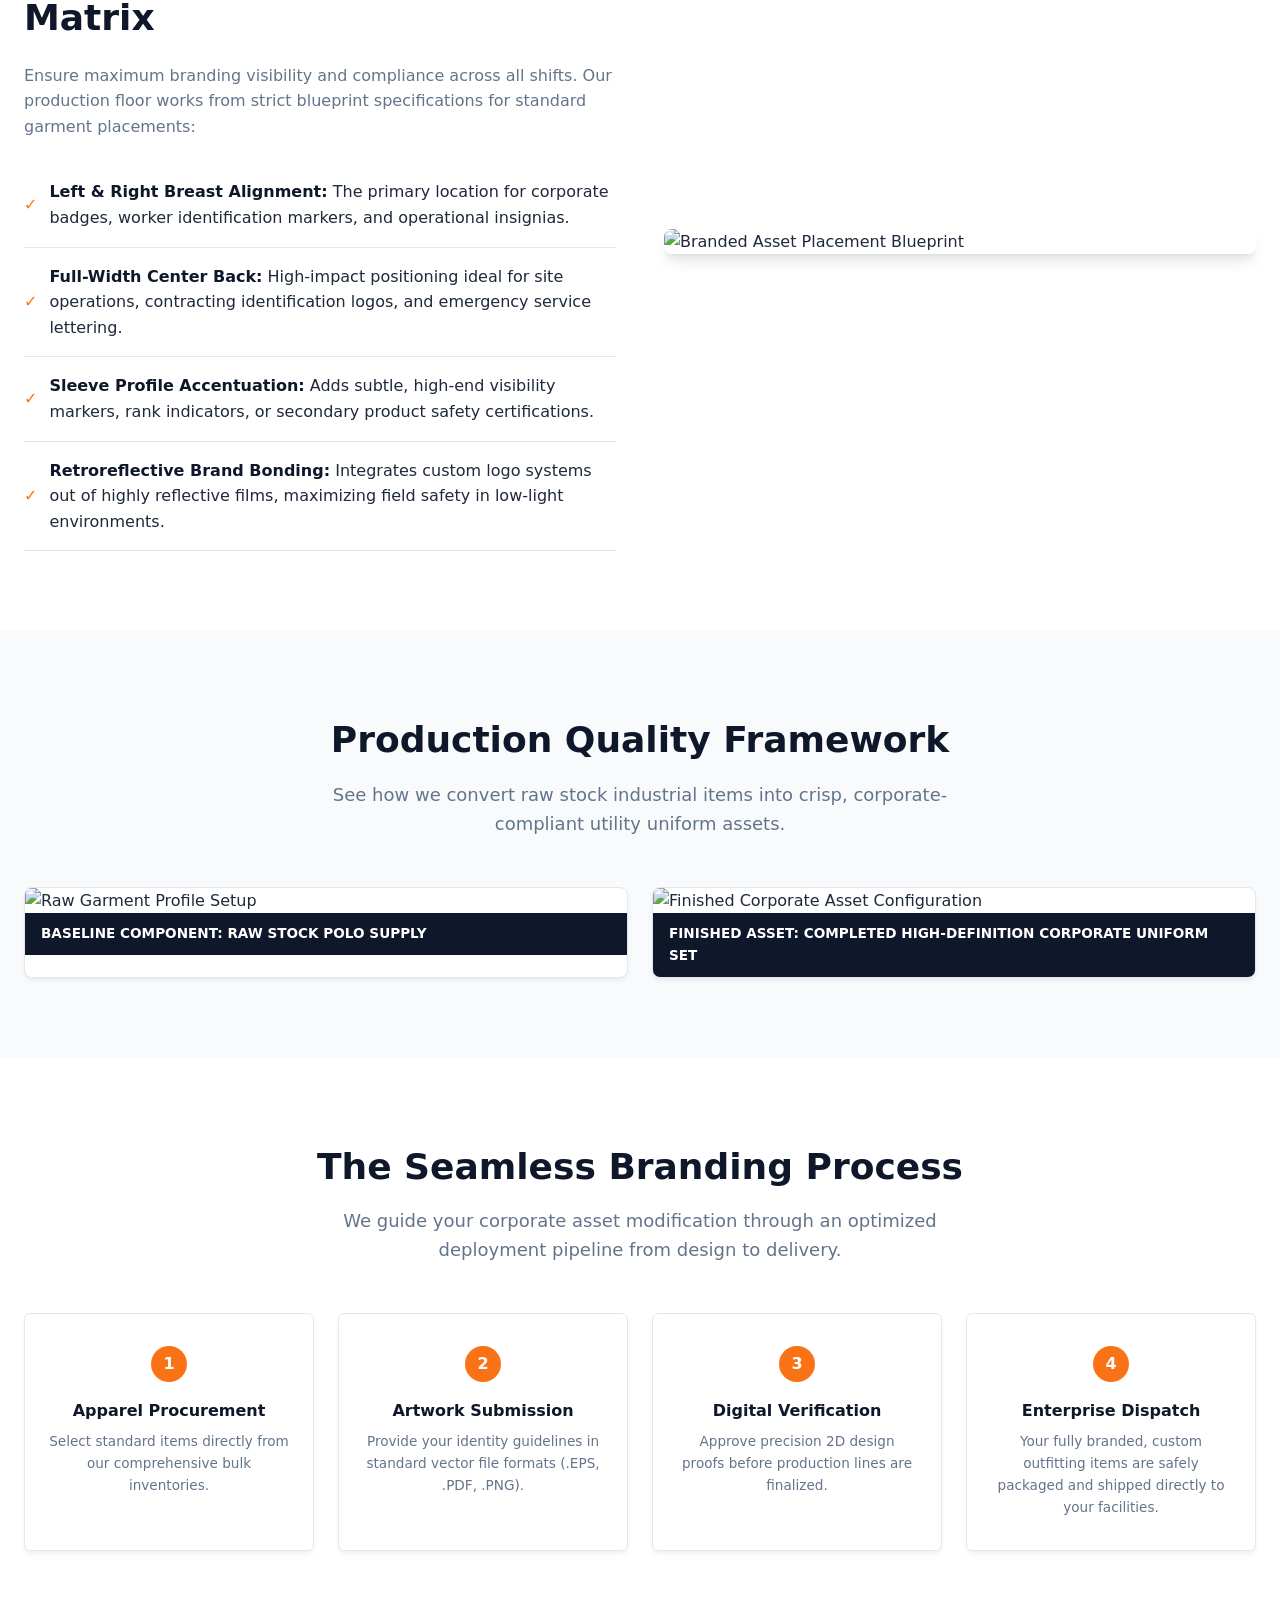
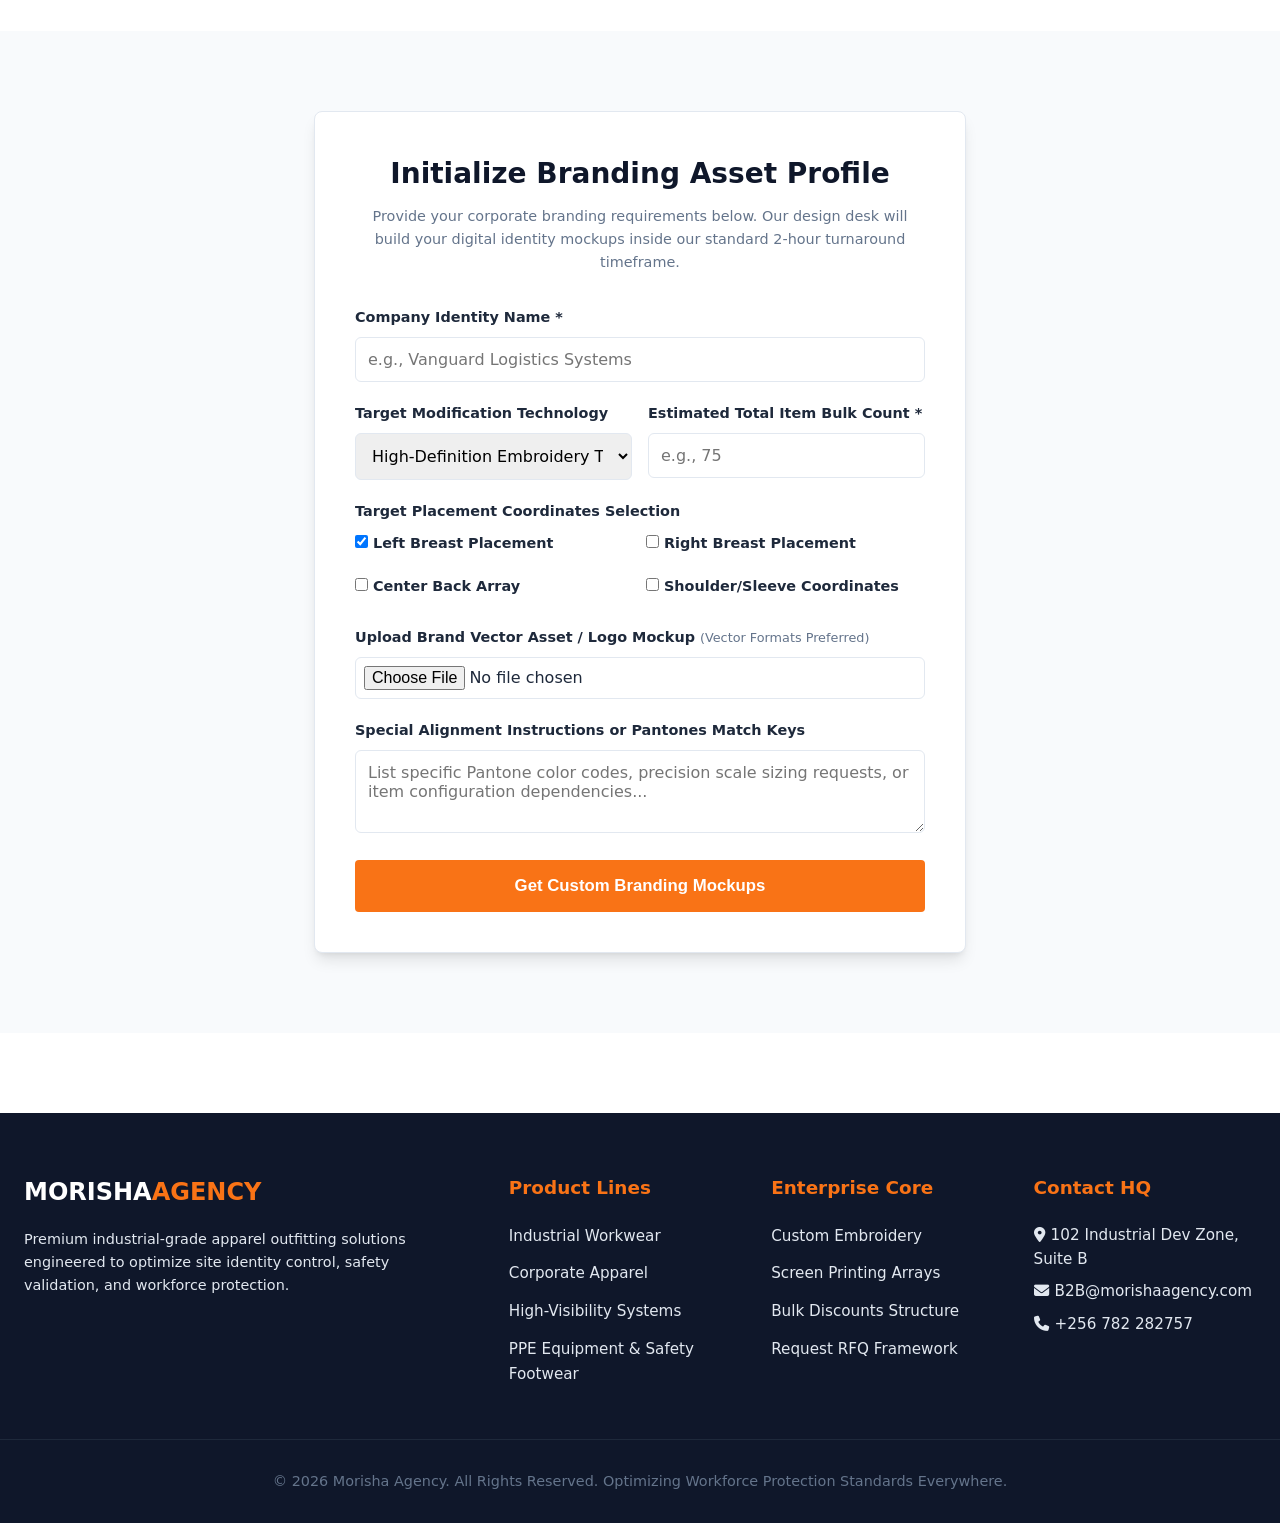
==== commit 8779dde5: "third commit with many updates" ====
--- a/branding.html
+++ b/branding.html
@@ -6,6 +6,7 @@
     <title>Custom Corporate Branding & Embroidery | Morisha Agency</title>
     <!-- Link to the Master Stylesheet -->
     <link rel="stylesheet" href="style.css">
+    <link rel="stylesheet" href="https://cdnjs.cloudflare.com/ajax/libs/font-awesome/6.4.0/css/all.min.css">
     <!-- Inline page-specific design layout extensions -->
     <style>
         .branding-hero {
@@ -99,7 +100,7 @@
 
     <!-- Global Announcement Banner -->
     <div class="announcement-bar">
-        🚚 Free Shipping on Bulk Orders Over 100 Units! | 📞 Need an instant quote? Click to chat via WhatsApp.
+        <i class="fas fa-truck" aria-hidden="true" style="margin-right:8px;"></i> Free Shipping on Bulk Orders Over 100 Units! | <i class="fas fa-phone" aria-hidden="true" style="margin:0 6px;"></i> Need an instant quote? Click to chat via WhatsApp.
     </div>
 
     <!-- Global Sticky Navigation Header -->
@@ -304,8 +305,8 @@
     </section>
 
     <!-- Global Floating WhatsApp Widget -->
-    <a href="https://wa.me/15550199000?text=Hi%20Morisha%20Agency,%20I'd%20like%20to%20request%20a%20workwear%20quote." class="whatsapp-float" target="_blank" aria-label="Chat on WhatsApp">
-        💬
+    <a href="https://wa.me/256782282757?text=Hi%20Morisha%20Agency,%20I'd%20like%20to%20request%20a%20workwear%20quote." class="whatsapp-float" target="_blank" aria-label="Chat on WhatsApp">
+        <i class="fab fa-whatsapp" aria-hidden="true"></i>
     </a>
 
     <!-- Global Structural Footer -->
@@ -335,9 +336,9 @@
             </div>
             <div class="footer-col">
                 <h4>Contact HQ</h4>
-                <p style="color: var(--border-gray); font-size: 0.95rem; margin-bottom: 8px;">📍 102 Industrial Dev Zone, Suite B</p>
-                <p style="color: var(--border-gray); font-size: 0.95rem; margin-bottom: 8px;">✉️ B2B@morishaagency.com</p>
-                <p style="color: var(--border-gray); font-size: 0.95rem;">📞 +1 (555) 019-9000</p>
+                <p style="color: var(--border-gray); font-size: 0.95rem; margin-bottom: 8px;"><i class="fas fa-map-marker-alt" aria-hidden="true" style="margin-right:6px;"></i>102 Industrial Dev Zone, Suite B</p>
+                <p style="color: var(--border-gray); font-size: 0.95rem; margin-bottom: 8px;"><i class="fas fa-envelope" aria-hidden="true" style="margin-right:6px;"></i>B2B@morishaagency.com</p>
+                <p style="color: var(--border-gray); font-size: 0.95rem;"><i class="fas fa-phone" aria-hidden="true" style="margin-right:6px;"></i>+256 782 282757</p>
             </div>
         </div>
         <div class="container footer-bottom">
@@ -345,5 +346,7 @@
         </div>
     </footer>
 
+
+    <script src="main.js"></script>
 </body>
 </html>
--- a/style.css
+++ b/style.css
@@ -65,6 +65,102 @@
 }
 @media (max-width: 640px) {
     .grid-2, .grid-3, .grid-4 { grid-template-columns: 1fr; }
+}
+
+/* Improved shop layout responsiveness */
+@media (max-width: 968px) {
+    .shop-layout {
+        display: flex;
+        flex-direction: column;
+        gap: 24px;
+        align-items: stretch;
+    }
+
+    .sidebar {
+        width: 100%;
+        flex: 0 0 auto;
+        order: 1;
+        position: relative;
+        margin-bottom: 8px;
+    }
+
+    .shop-content {
+        width: 100%;
+        order: 2;
+    }
+
+    .catalog-controls {
+        flex-direction: column;
+        align-items: flex-start;
+        gap: 12px;
+    }
+
+    .card-img { height: 180px; }
+}
+
+/* Contact page specific responsiveness */
+@media (max-width: 968px) {
+    .contact-layout {
+        grid-template-columns: 1fr;
+        gap: 28px;
+        padding-left: 6px;
+        padding-right: 6px;
+    }
+
+    .form-card {
+        padding: 24px;
+        box-sizing: border-box;
+        width: 100%;
+    }
+
+    .info-channel-card {
+        padding: 18px;
+    }
+}
+
+@media (max-width: 480px) {
+    .contact-layout { gap: 20px; }
+    .form-card { padding: 16px; }
+    .info-icon { font-size: 1.5rem; padding: 10px; }
+    .sla-badge { padding: 6px 12px; }
+}
+
+/* Ensure consistent horizontal whitespace on small screens */
+@media (max-width: 968px) {
+    .container { padding-left: 18px; padding-right: 18px; }
+    .shop-content { padding-left: 12px; padding-right: 12px; }
+    .sidebar { padding-left: 16px; padding-right: 16px; }
+    .grid-3, .grid-4 { gap: 16px; }
+}
+
+@media (max-width: 480px) {
+    .header-container { height: 64px; }
+    .logo { font-size: 1.25rem; }
+    .announcement-bar { font-size: 0.85rem; padding: 6px 12px; }
+    .card-img { height: 150px; }
+    .badge-discount { top: 8px; left: 8px; padding: 3px 8px; font-size: 0.65rem; }
+    .search-input { padding: 10px 12px; }
+}
+
+/* Promo & Testimonials styling */
+.promo-section { background: linear-gradient(180deg, rgba(250,250,250,1), rgba(248,250,252,1)); }
+.promo-grid { display: grid; grid-template-columns: repeat(3, 1fr); gap: 20px; margin-top: 24px; }
+.promo-card { background: var(--white); border: 1px solid var(--border-gray); padding: 20px; border-radius: 10px; box-shadow: var(--shadow); text-align: center; }
+.promo-card img { width: 100%; border-radius: 10px; margin-bottom: 16px; height: 180px; object-fit: cover; }
+.promo-card h3 { font-size: 1.1rem; margin-bottom: 8px; color: var(--navy); }
+.promo-card .price { font-size: 1.5rem; color: var(--orange); font-weight: 800; margin: 8px 0 12px 0; }
+.promo-card p { color: var(--text-muted); font-size: 0.95rem; margin-bottom: 12px; }
+
+.testimonials-section { background-color: var(--white); }
+.trust-logos { display:flex; gap:18px; align-items:center; justify-content:center; flex-wrap:wrap; margin: 16px 0 8px 0; }
+.trust-logos img { height:36px; opacity:0.85; }
+.testimonials-grid { display: grid; grid-template-columns: repeat(3, 1fr); gap: 20px; margin-top: 20px; }
+.testimonial { border: 1px solid var(--border-gray); padding: 18px; border-radius: 8px; box-shadow: var(--shadow); background: var(--light-gray); }
+.testimonial .quote { font-style: italic; color: var(--text-dark); margin-bottom: 12px; }
+.testimonial .author { font-weight: 700; color: var(--navy); font-size: 0.95rem; }
+
+@media (max-width: 968px) {
+    .promo-grid, .testimonials-grid { grid-template-columns: 1fr; }
 }
 
 /* Typography */
@@ -302,7 +398,8 @@
     border: none;
     cursor: pointer;
     padding: 0;
-    zIndex: 1001;
+    z-index: 1001;
+    position: relative;
 }
 
 .mobile-nav-toggle .bar {
@@ -354,9 +451,11 @@
 
     /* Activated state triggered via Javascript engine */
     .nav-links.mobile-active {
-        max-height: 400px;
+        max-height: 80vh;
         opacity: 1;
         pointer-events: auto;
+        overflow-y: auto;
+        z-index: 1002;
     }
 
     .nav-links li {
@@ -381,4 +480,48 @@
         transform: translateY(-9px) rotate(-45deg);
         background-color: var(--orange);
     }
+}
+
+/* Off-canvas sidebar and filter toggle for small screens */
+@media (max-width: 768px) {
+    .filter-toggle {
+        display: inline-flex;
+        align-items: center;
+        gap: 8px;
+        background: var(--navy);
+        color: var(--white);
+        border: none;
+        padding: 8px 12px;
+        border-radius: 6px;
+        cursor: pointer;
+        font-weight: 700;
+    }
+
+    .sidebar {
+        position: fixed;
+        top: 0;
+        left: 0;
+        height: 100vh;
+        width: 86%;
+        max-width: 360px;
+        background: var(--white);
+        transform: translateX(-110%);
+        transition: transform 0.32s ease;
+        z-index: 1005;
+        padding: 20px;
+        box-shadow: var(--shadow-lg);
+        overflow-y: auto;
+    }
+
+    .sidebar.sidebar-open { transform: translateX(0); }
+
+    .overlay-backdrop { display: none; }
+    .overlay-backdrop.active { display: block; position: fixed; inset: 0; background: rgba(0,0,0,0.45); z-index: 1004; }
+
+    body.no-scroll { overflow: hidden; }
+
+    .card-actions-row { flex-direction: column; }
+    .card-actions-row .btn { width: 100%; }
+
+    .shop-content { padding-left: 0; }
 }
